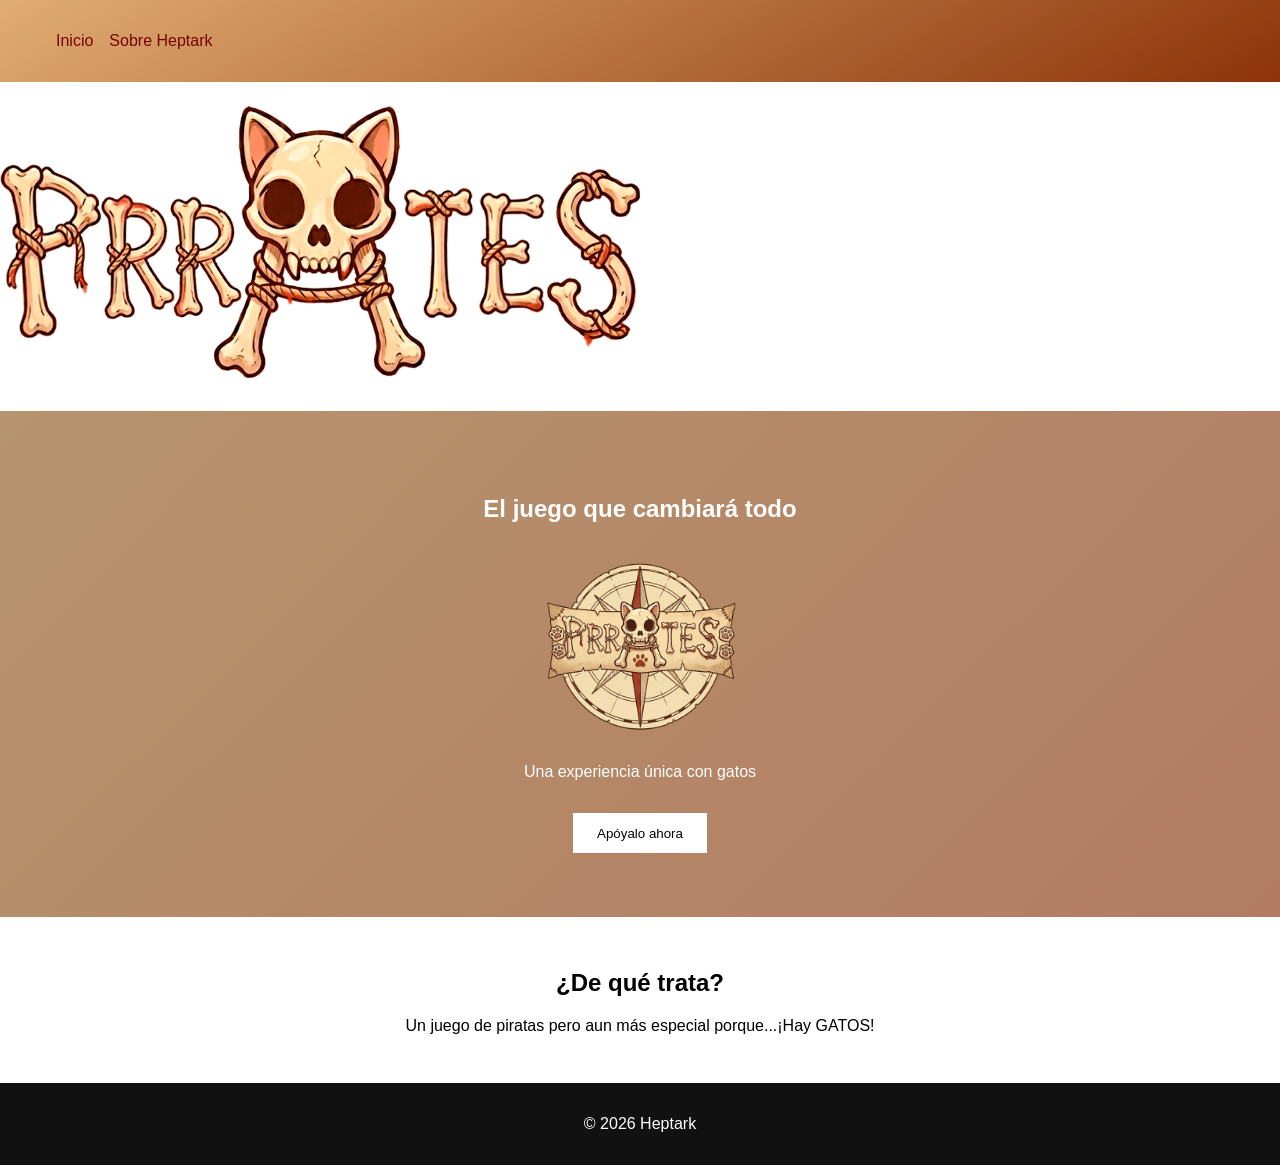
==== index.html @ edb07235 "Añadidos los logos y cambiado algunos estilos" ====
<!DOCTYPE html>
<html lang="es">
<head>
    <meta charset="UTF-8">
    <meta name="viewport" content="width=device-width, initial-scale=1.0">
    <title>Prrates & Dogs</title>
    <link rel="stylesheet" href="styles/styles.css">
    <link rel="icon" type="image/x-icon" href="img/iconCatSquel.ico">
</head>
<body>
    
  <nav class="navbar">
    <ul>
      <li><a href="index.html">Inicio</a></li>
      <li><a href="screens/team.html">Sobre Heptark</a></li>
    </ul>
  </nav>
    <h1><img src="img/PrrAtes.png" alt="Prrates" title="Prrates"
width="50%" height="50%"/></h1>

  <section class="hero">
    <h1>El juego que cambiará todo</h1>
    <img src="img/LogoPrrates.png" alt="Logo Prrates" title="Logo Prrates"
width="200px" height="200px"/>
    <p>Una experiencia única con gatos</p>
    <button>Apóyalo ahora</button>
  </section>

  <section class="content">
    <h2>¿De qué trata?</h2>
    <p>
      Un juego de piratas pero aun más especial porque...¡Hay GATOS!
    </p>
  </section>

  <footer>
    <p>© 2026 Heptark</p>
  </footer>

</body>
</html>
---- styles/styles.css ----
body {
  margin: 0;
  font-family: Arial, sans-serif;
}

.navbar {
  background: linear-gradient(150deg, #e0ad73, #8d3309);
  color: white;
  padding: 1rem;
  display: flex;
  justify-content: space-between;
  align-items: center;
}

.navbar ul {
  list-style: none;
  display: flex;
  gap: 1rem;
}

.navbar a {
  color: rgb(119, 4, 4);
  text-decoration: none;
  align-items: center;
}

.hero {
  background: linear-gradient(135deg, #b6946d, #b37c62);
  color: white;
  text-align: center;
  padding: 4rem 2rem;
}

.hero button {
  background: white;
  color: black;
  border: none;
  padding: 0.8rem 1.5rem;
  cursor: pointer;
  margin-top: 1rem;
}

.content {
  padding: 2rem;
  text-align: center;
}

footer {
  background: #111;
  color: white;
  text-align: center;
  padding: 1rem;
}
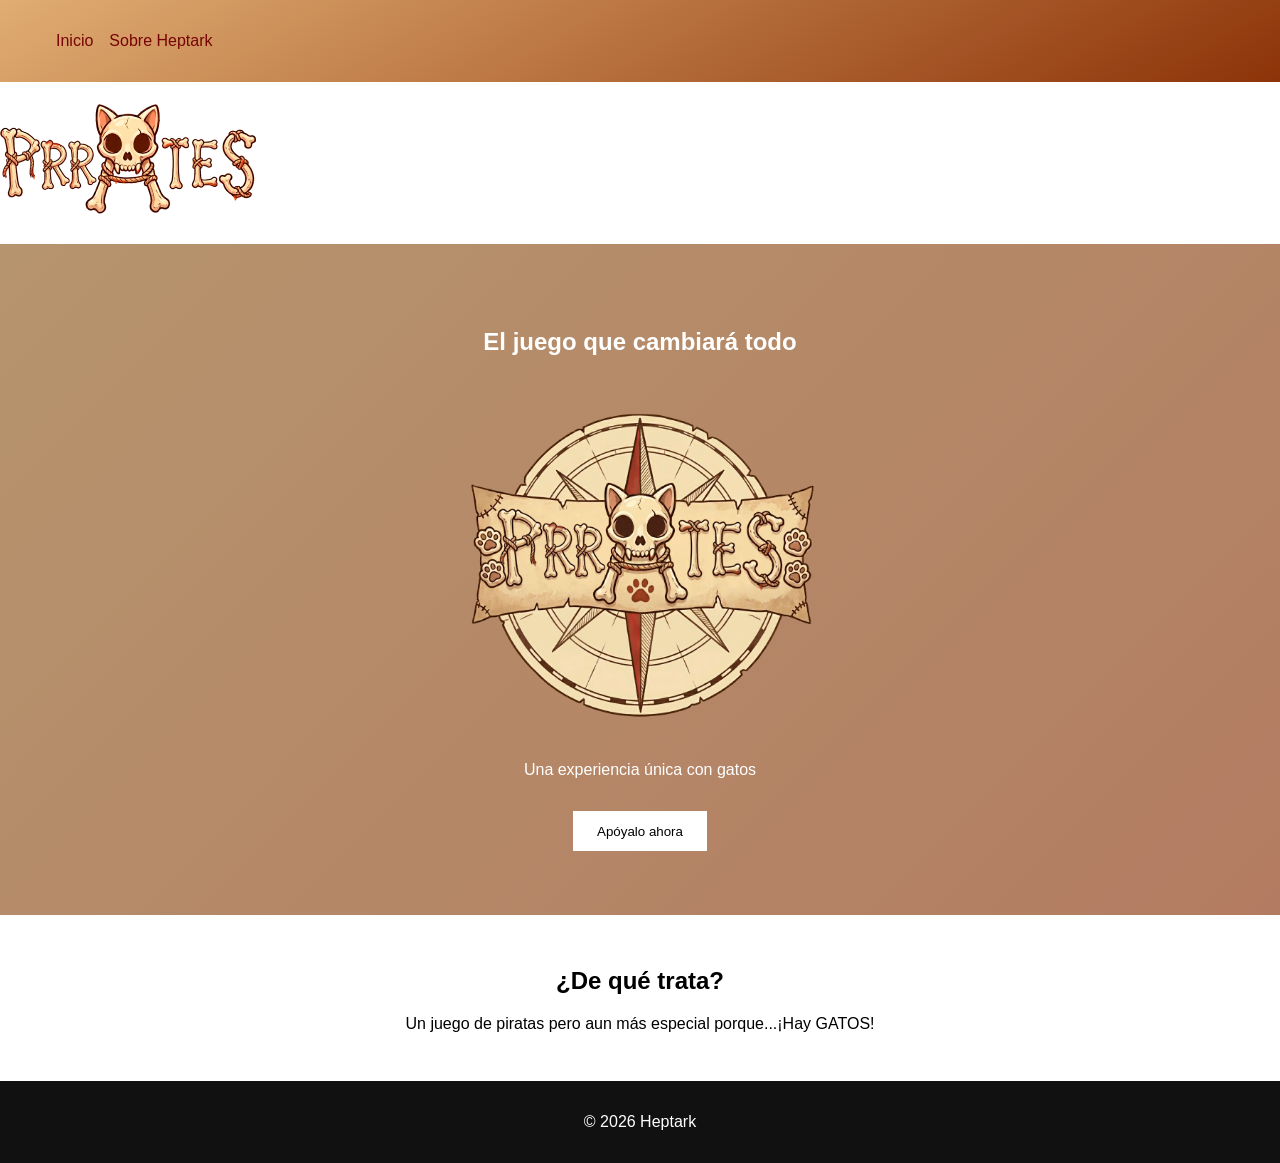
==== commit 69a1309f: "Ajuste de tamaños" ====
--- a/index.html
+++ b/index.html
@@ -16,12 +16,12 @@
     </ul>
   </nav>
     <h1><img src="img/PrrAtes.png" alt="Prrates" title="Prrates"
-width="50%" height="50%"/></h1>
+width="20%" height="20%"/></h1>
 
   <section class="hero">
     <h1>El juego que cambiará todo</h1>
     <img src="img/LogoPrrates.png" alt="Logo Prrates" title="Logo Prrates"
-width="200px" height="200px"/>
+width="30%" height="30%"/>
     <p>Una experiencia única con gatos</p>
     <button>Apóyalo ahora</button>
   </section>
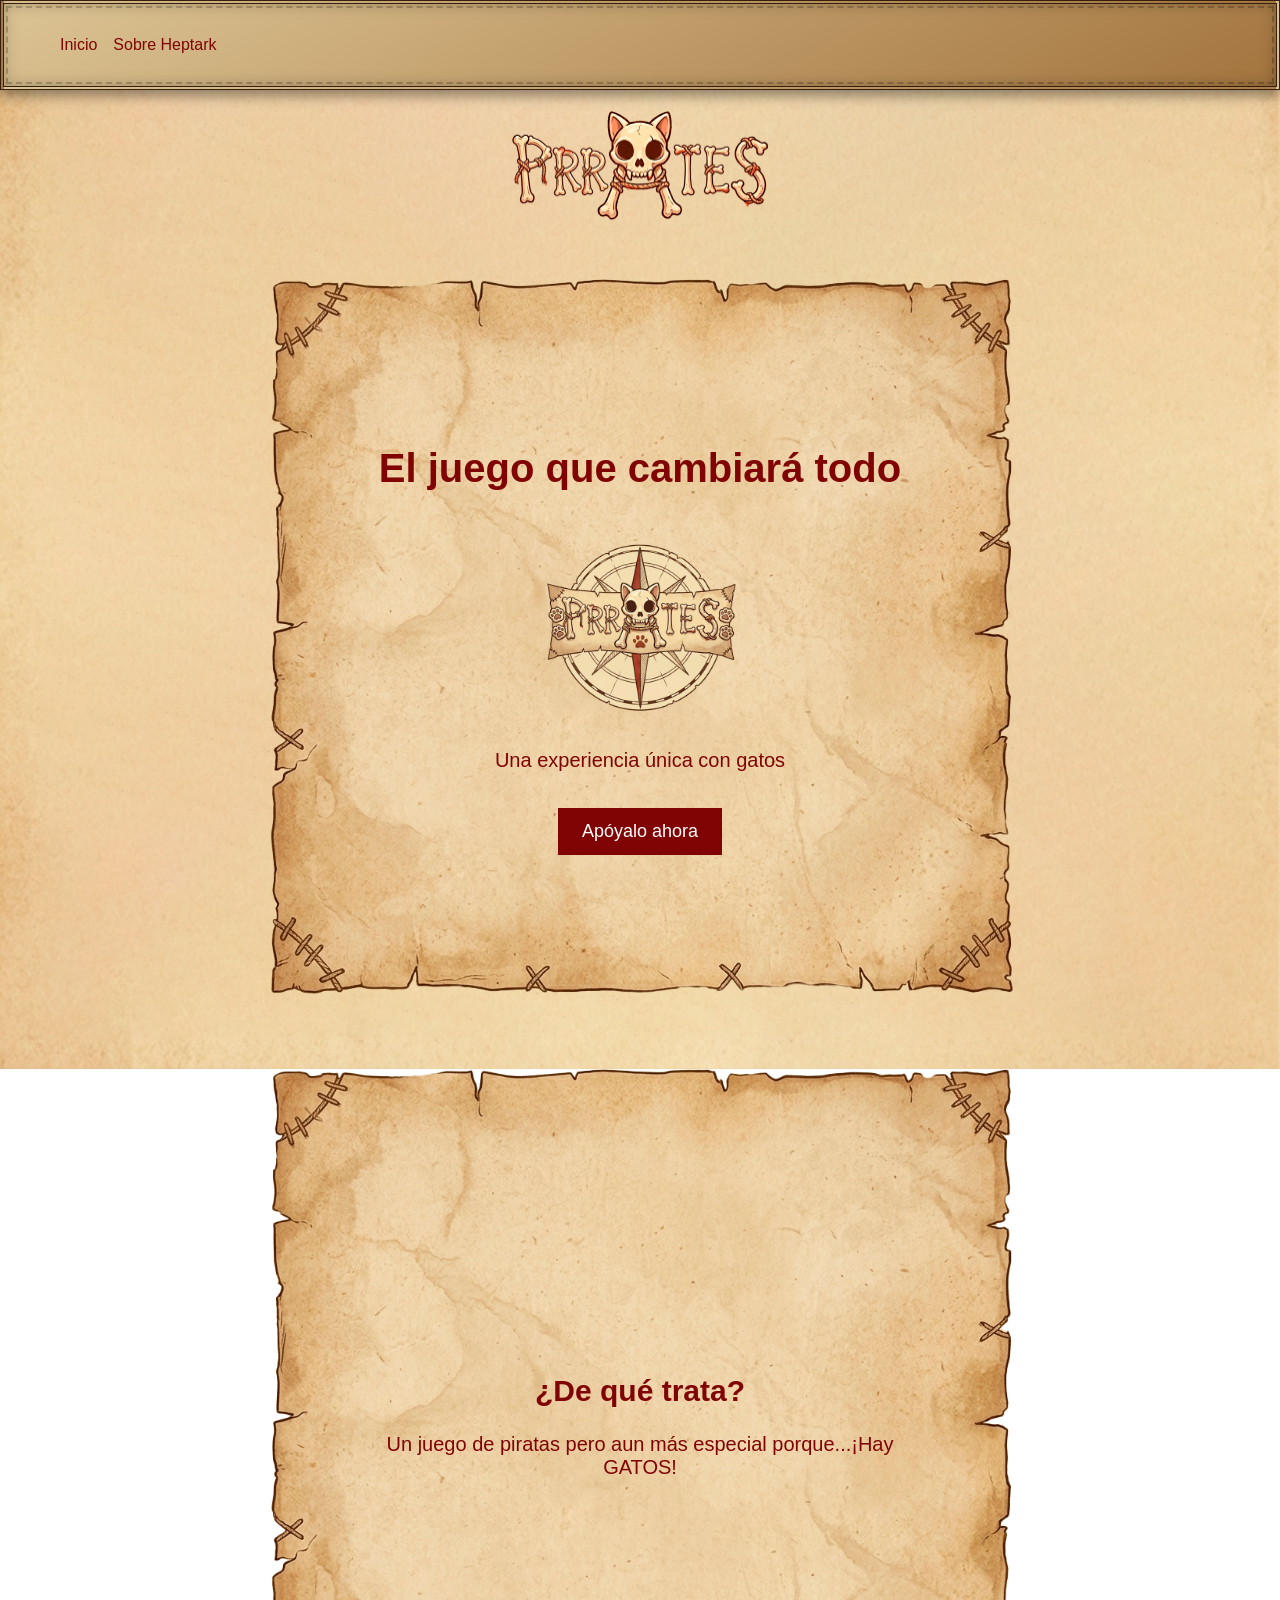
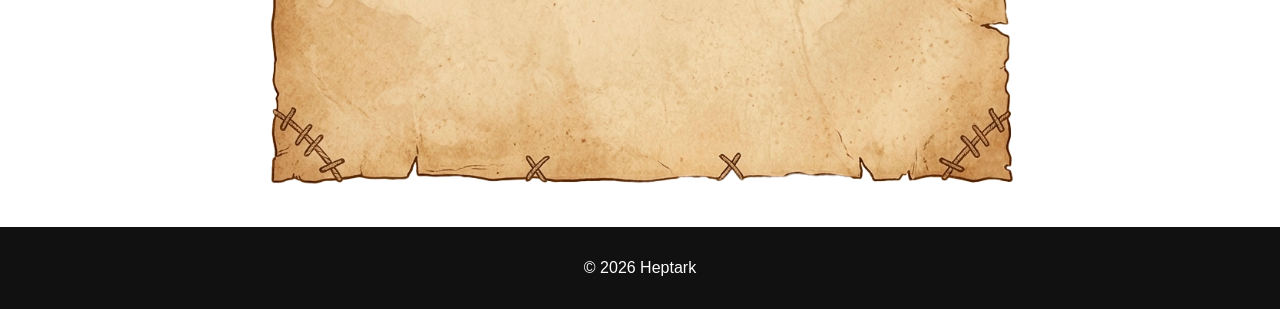
==== commit fcb7eafc: "Añadidas imagenes de fondo secciones y ajuste de navbar y estilos de encabezados y boton, añadido pa" ====
--- a/index.html
+++ b/index.html
@@ -15,22 +15,38 @@
       <li><a href="screens/team.html">Sobre Heptark</a></li>
     </ul>
   </nav>
+
+   <section class="title">
     <h1><img src="img/PrrAtes.png" alt="Prrates" title="Prrates"
 width="20%" height="20%"/></h1>
+   </section>
 
-  <section class="hero">
-    <h1>El juego que cambiará todo</h1>
-    <img src="img/LogoPrrates.png" alt="Logo Prrates" title="Logo Prrates"
-width="30%" height="30%"/>
-    <p>Una experiencia única con gatos</p>
-    <button>Apóyalo ahora</button>
-  </section>
+ <section class="content">
+  <div class="folio">
+    <img src="img/hoja.png" class="folio-bg">
+
+    <div class="folio-content">
+      <h1>El juego que cambiará todo</h1>
+
+      <img src="img/LogoPrrates.png" alt="Logo Prrates" width="30%">
+
+      <p>Una experiencia única con gatos</p>
+      <button>Apóyalo ahora</button>
+    </div>
+  </div>
+</section>
 
   <section class="content">
+    <div class="folio">
+    <img src="img/hoja.png" class="folio-bg">
+
+    <div class="folio-content">
     <h2>¿De qué trata?</h2>
     <p>
       Un juego de piratas pero aun más especial porque...¡Hay GATOS!
     </p>
+        </div>
+  </div>
   </section>
 
   <footer>
--- a/styles/styles.css
+++ b/styles/styles.css
@@ -1,15 +1,33 @@
+.title {
+  text-align: center;
+}
+
 body {
   margin: 0;
   font-family: Arial, sans-serif;
+  background-image: url("../img/Fondo.png");
+  background-size: cover;
+  background-position: center;
+  background-repeat: no-repeat;
+  background-attachment: fixed;
 }
 
 .navbar {
-  background: linear-gradient(150deg, #e0ad73, #8d3309);
+  background: linear-gradient(150deg, #dcc494, #a3743e);
   color: white;
+
   padding: 1rem;
   display: flex;
   justify-content: space-between;
   align-items: center;
+
+  border: 4.5px double #36210f;
+
+  box-shadow: 
+    inset 0 0 15px rgba(0,0,0,0.25),
+    0 6px 12px rgba(0,0,0,0.4);
+  outline: 2px dashed rgba(0,0,0,0.2);
+  outline-offset: -8px;
 }
 
 .navbar ul {
@@ -19,30 +37,64 @@
 }
 
 .navbar a {
-  color: rgb(119, 4, 4);
+  color: rgb(128, 4, 4);
   text-decoration: none;
   align-items: center;
 }
 
-.hero {
-  background: linear-gradient(135deg, #b6946d, #b37c62);
-  color: white;
+.content {
+  color: rgb(128, 4, 4);
   text-align: center;
-  padding: 4rem 2rem;
 }
 
-.hero button {
-  background: white;
-  color: black;
+.folio {
+  position: relative;
+  width: 100%;
+  max-width: 800px;
+  margin: 1rem auto;
+}
+
+.folio-bg {
+  width: 100%;
+  display: block;
+}
+
+.folio-content {
+  position: absolute;
+  top: 50%;
+  left: 50%;
+  transform: translate(-50%, -50%);
+  width: 70%;
+  text-align: center;
+
+  font-size: clamp(16px, 2vw, 20px);
+}
+
+.folio-content h1 {
+  font-size: clamp(24px, 4vw, 40px);
+}
+
+.folio-content h2 {
+  font-size: clamp(20px, 3vw, 30px);
+}
+
+.folio-content p {
+  font-size: clamp(16px, 2.2vw, 20px);
+}
+
+.folio-content img {
+  width: clamp(80px, 100%, 200px);
+  height: auto;
+}
+
+.content button {
+  background: rgb(128, 4, 4);
+  font-size: clamp(14px, 2vw, 18px);
+  color: rgb(255, 255, 255);
   border: none;
   padding: 0.8rem 1.5rem;
   cursor: pointer;
   margin-top: 1rem;
-}
-
-.content {
-  padding: 2rem;
-  text-align: center;
 }
 
 footer {
@@ -50,4 +102,31 @@
   color: white;
   text-align: center;
   padding: 1rem;
+}
+
+
+@media (max-width: 600px) {
+
+  .folio-content h1 {
+    font-size: 16px;
+  }
+
+  .folio-content h2 {
+    font-size: 14px;
+  }
+
+  .folio-content p {
+    font-size: 12px;
+  }
+
+  .content button {
+    font-size: 8px;
+    padding: 0.8rem 1.5rem;
+  }
+
+  .folio-content img {
+  width: clamp(80px, 50%, 200px);
+  height: auto;
+}
+
 }
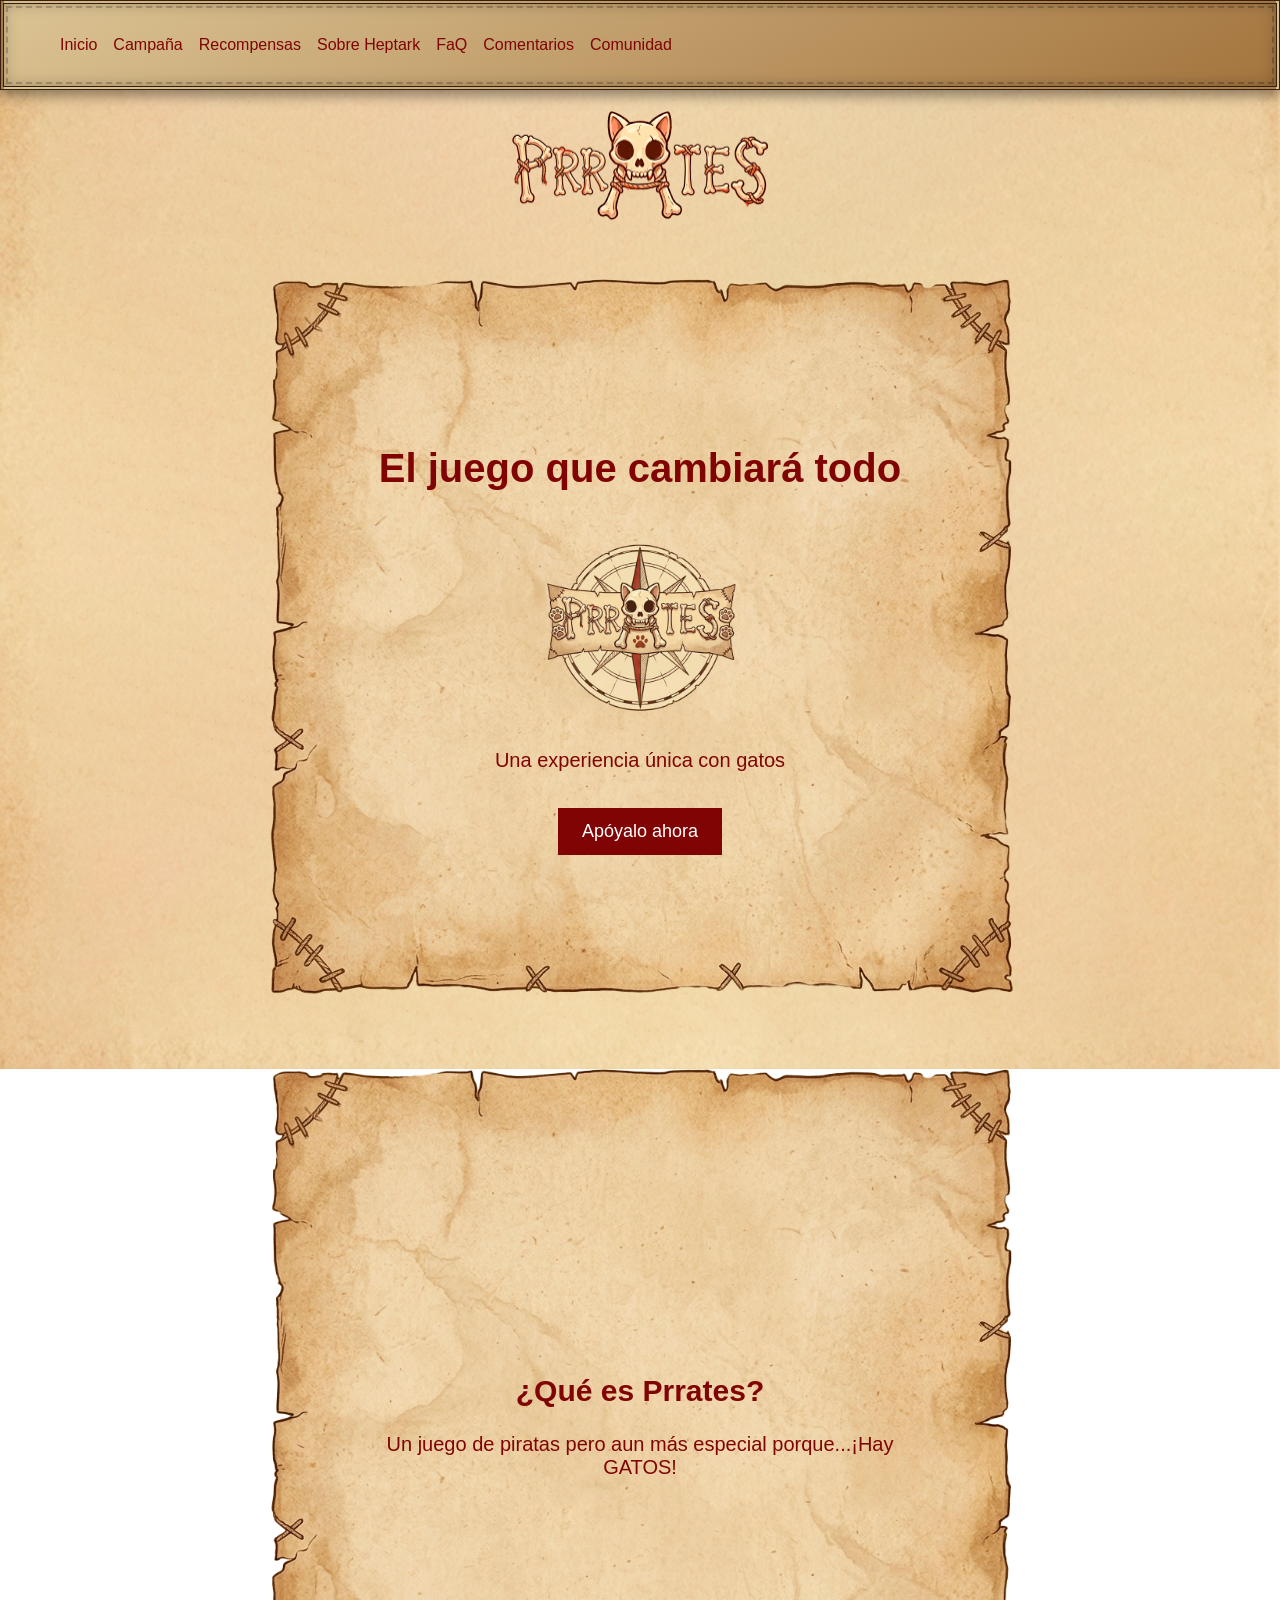
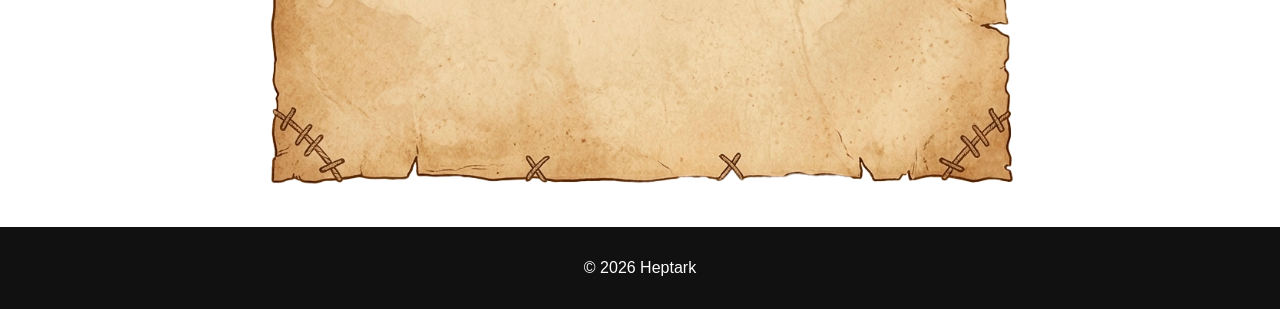
==== commit 7ae4f002: "Añadido estilo de letra" ====
--- a/index.html
+++ b/index.html
@@ -12,7 +12,12 @@
   <nav class="navbar">
     <ul>
       <li><a href="index.html">Inicio</a></li>
+      <li><a href="screens/campain.html">Campaña</a></li>
+      <li><a href="screens/rewards.html">Recompensas</a></li>
       <li><a href="screens/team.html">Sobre Heptark</a></li>
+      <li><a href="screens/faq.html">FaQ</a></li>
+      <li><a href="screens/comments.html">Comentarios</a></li>
+      <li><a href="screens/community.html">Comunidad</a></li>
     </ul>
   </nav>
 
@@ -41,7 +46,7 @@
     <img src="img/hoja.png" class="folio-bg">
 
     <div class="folio-content">
-    <h2>¿De qué trata?</h2>
+    <h2>¿Qué es Prrates?</h2>
     <p>
       Un juego de piratas pero aun más especial porque...¡Hay GATOS!
     </p>
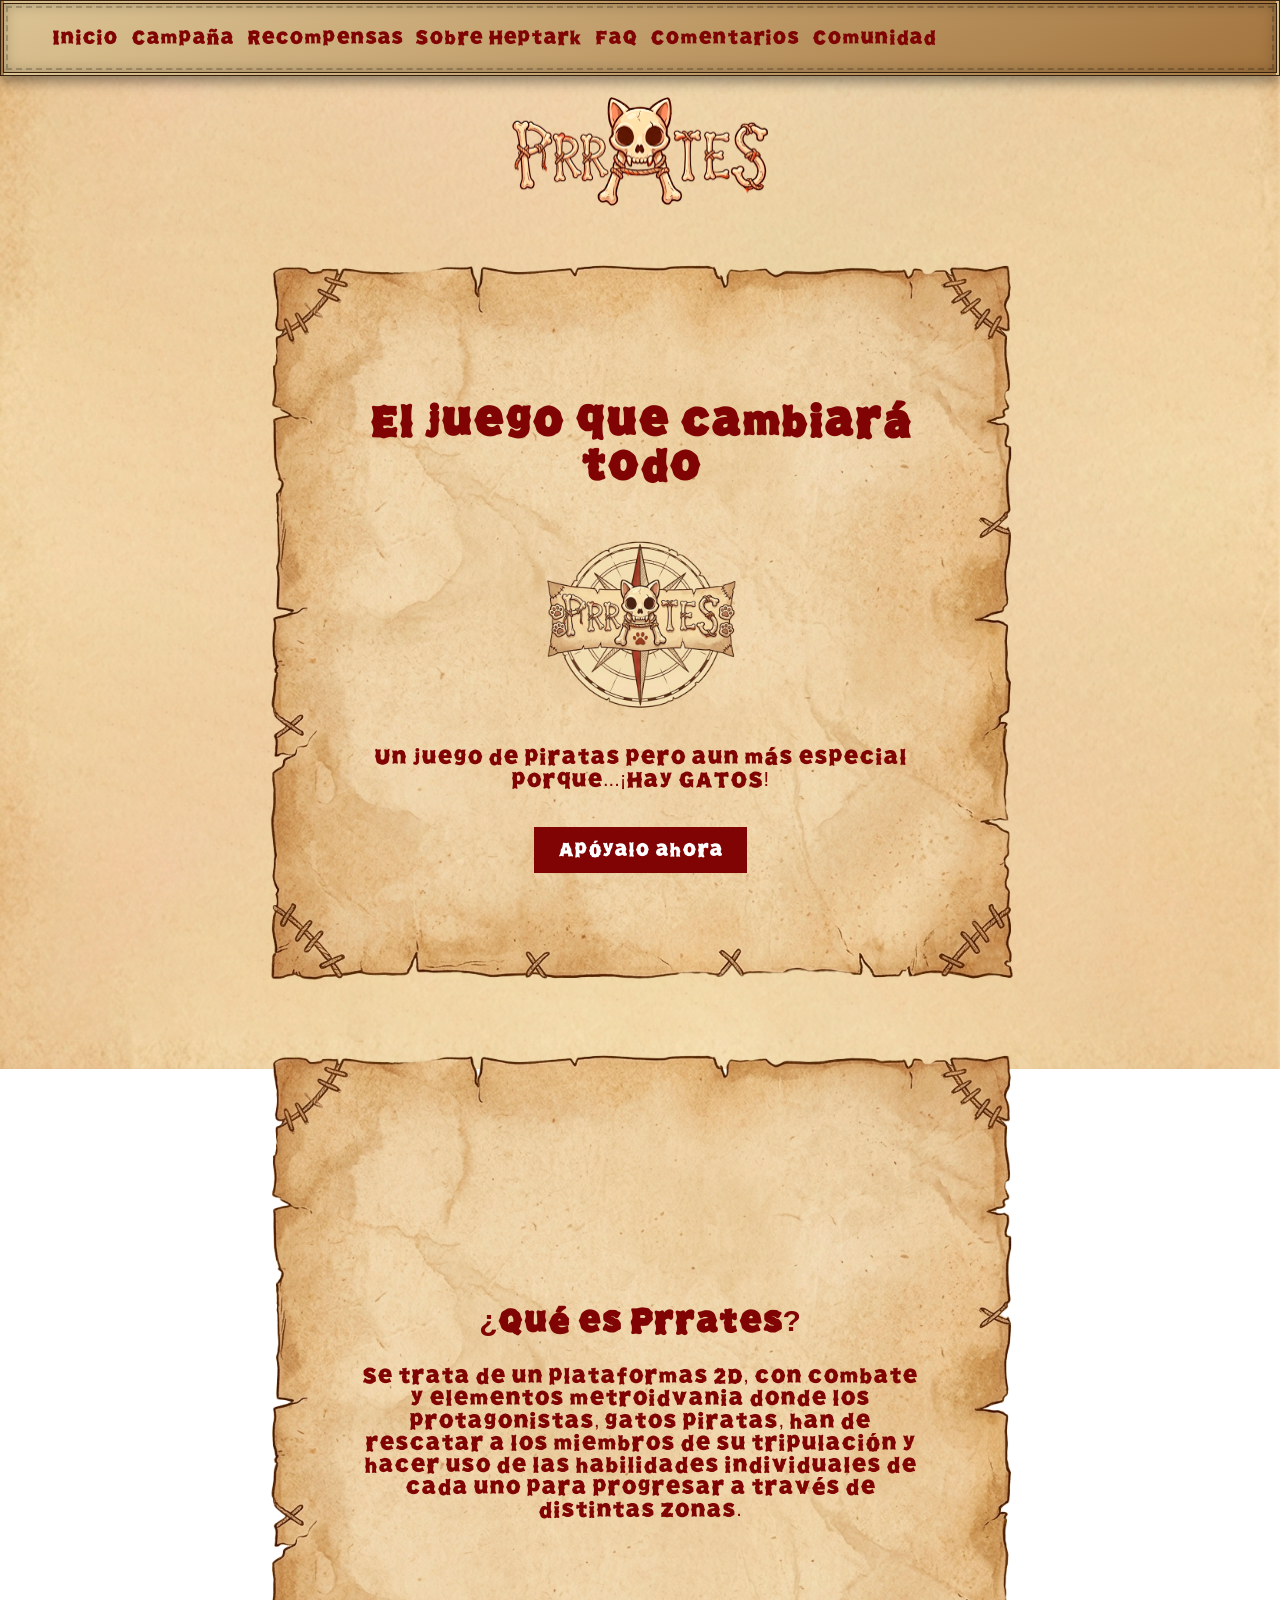
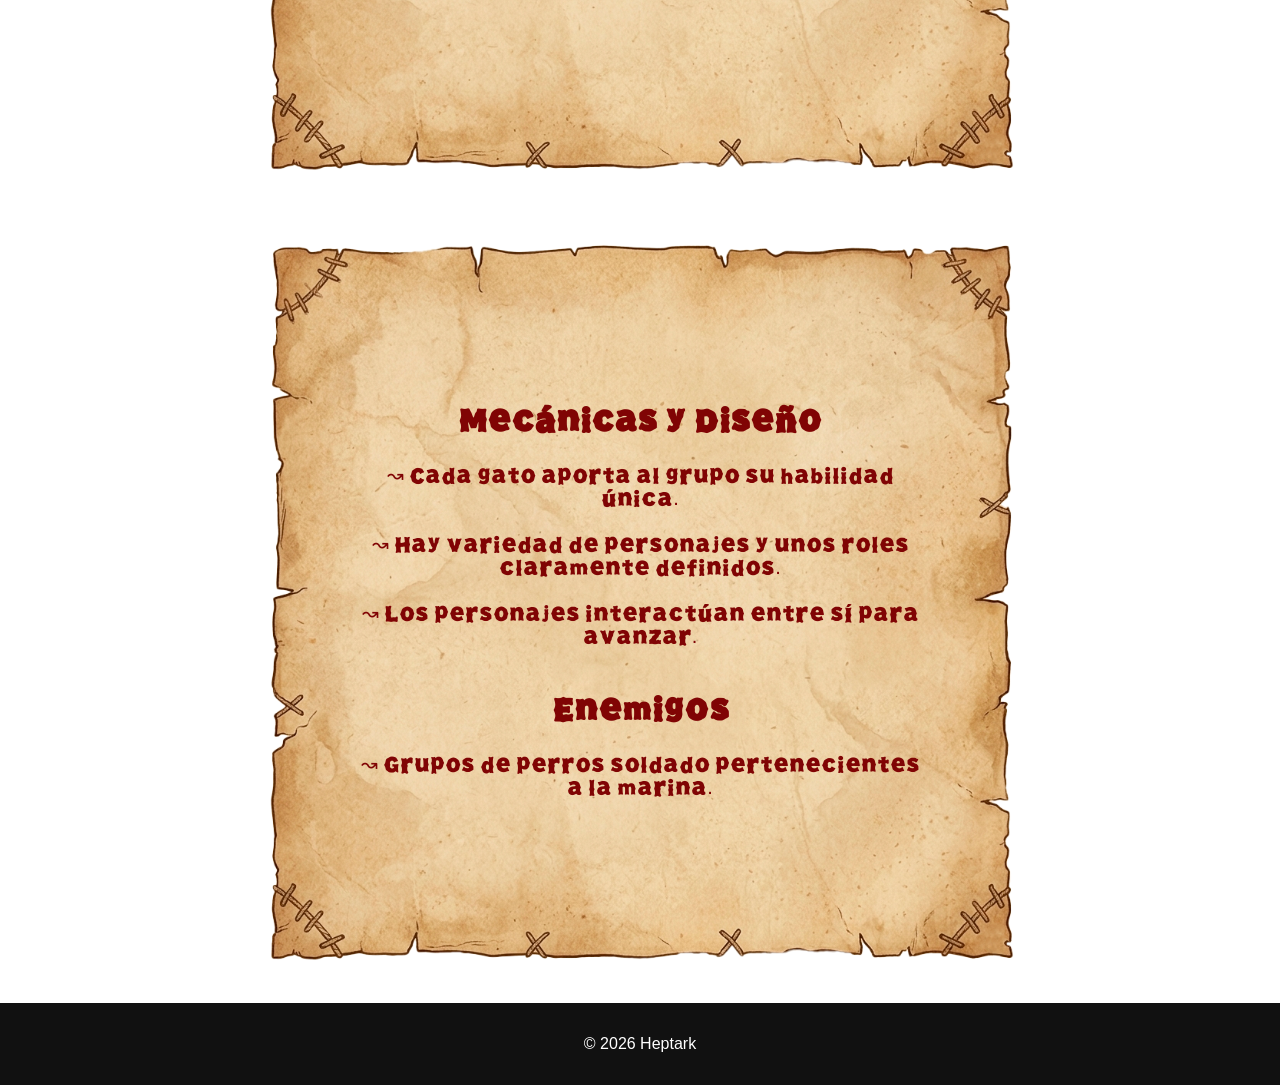
==== commit 8e442a73: "campain, faq, team, styles" ====
--- a/index.html
+++ b/index.html
@@ -35,7 +35,7 @@
 
       <img src="img/LogoPrrates.png" alt="Logo Prrates" width="30%">
 
-      <p>Una experiencia única con gatos</p>
+      <p>  Un juego de piratas pero aun más especial porque...¡Hay GATOS!</p>
       <button>Apóyalo ahora</button>
     </div>
   </div>
@@ -48,7 +48,29 @@
     <div class="folio-content">
     <h2>¿Qué es Prrates?</h2>
     <p>
-      Un juego de piratas pero aun más especial porque...¡Hay GATOS!
+      Se trata de un plataformas 2D, con combate y elementos metroidvania donde los protagonistas, gatos piratas, han de rescatar a los miembros de su tripulación y hacer uso de las habilidades individuales de cada uno para progresar a través de distintas zonas.
+  
+    </p>
+        </div>
+  </div>
+  </section>
+
+    <section class="content">
+    <div class="folio">
+    <img src="img/hoja.png" class="folio-bg">
+
+    <div class="folio-content">
+    <h2>Mecánicas y Diseño</h2>
+    <p>
+      ↝ Cada gato aporta al grupo su habilidad única. <br><br>
+
+      ↝ Hay variedad de personajes y unos roles claramente definidos. <br><br>
+
+     ↝ Los personajes interactúan entre sí para avanzar. <br><br>
+
+    </p>
+    <h2>Enemigos</h2>
+     <p>↝ Grupos de perros soldado pertenecientes a la marina.
     </p>
         </div>
   </div>
--- a/styles/styles.css
+++ b/styles/styles.css
@@ -12,12 +12,20 @@
   background-attachment: fixed;
 }
 
+@font-face {
+  font-family: 'Prrates';
+  src: url('../ttfs/Prrates-Regular.ttf') format('truetype');
+  font-weight: normal;
+  font-style: normal;
+}
+
 .navbar {
   background: linear-gradient(150deg, #dcc494, #a3743e);
   color: white;
 
-  padding: 1rem;
+  padding: 0.5rem;
   display: flex;
+  flex-wrap: wrap;
   justify-content: space-between;
   align-items: center;
 
@@ -33,18 +41,21 @@
 .navbar ul {
   list-style: none;
   display: flex;
-  gap: 1rem;
+  gap: clamp(0.6rem, 1vw, 1rem);
 }
 
 .navbar a {
   color: rgb(128, 4, 4);
+  font-size: clamp(12px, 1.5vw, 18px);
   text-decoration: none;
   align-items: center;
+  font-family: 'Prrates', Arial, sans-serif;
 }
 
 .content {
   color: rgb(128, 4, 4);
   text-align: center;
+  font-family: 'Prrates', Arial, sans-serif;
 }
 
 .folio {
@@ -95,6 +106,7 @@
   padding: 0.8rem 1.5rem;
   cursor: pointer;
   margin-top: 1rem;
+  font-family: 'Prrates', Arial, sans-serif;
 }
 
 footer {
@@ -107,16 +119,35 @@
 
 @media (max-width: 600px) {
 
+   .navbar {
+    flex-direction: column;
+    gap: 0.5rem;
+  }
+
+  .navbar ul {
+    flex-wrap: wrap;
+    padding-inline: 0px;
+    justify-content: center;
+  }
+
+  .navbar a {
+    font-size: clamp(8px, 3vw, 12px);
+  }
+
   .folio-content h1 {
-    font-size: 16px;
+    font-size: clamp(12px, 3vw, 16px);
   }
 
   .folio-content h2 {
-    font-size: 14px;
+    font-size: clamp(10px, 3vw, 14px);
   }
 
   .folio-content p {
-    font-size: 12px;
+    font-size: clamp(8px, 2vw, 12px);
+  }
+
+   .folio-content ul {
+    font-size: clamp(8px, 2vw, 12px);
   }
 
   .content button {
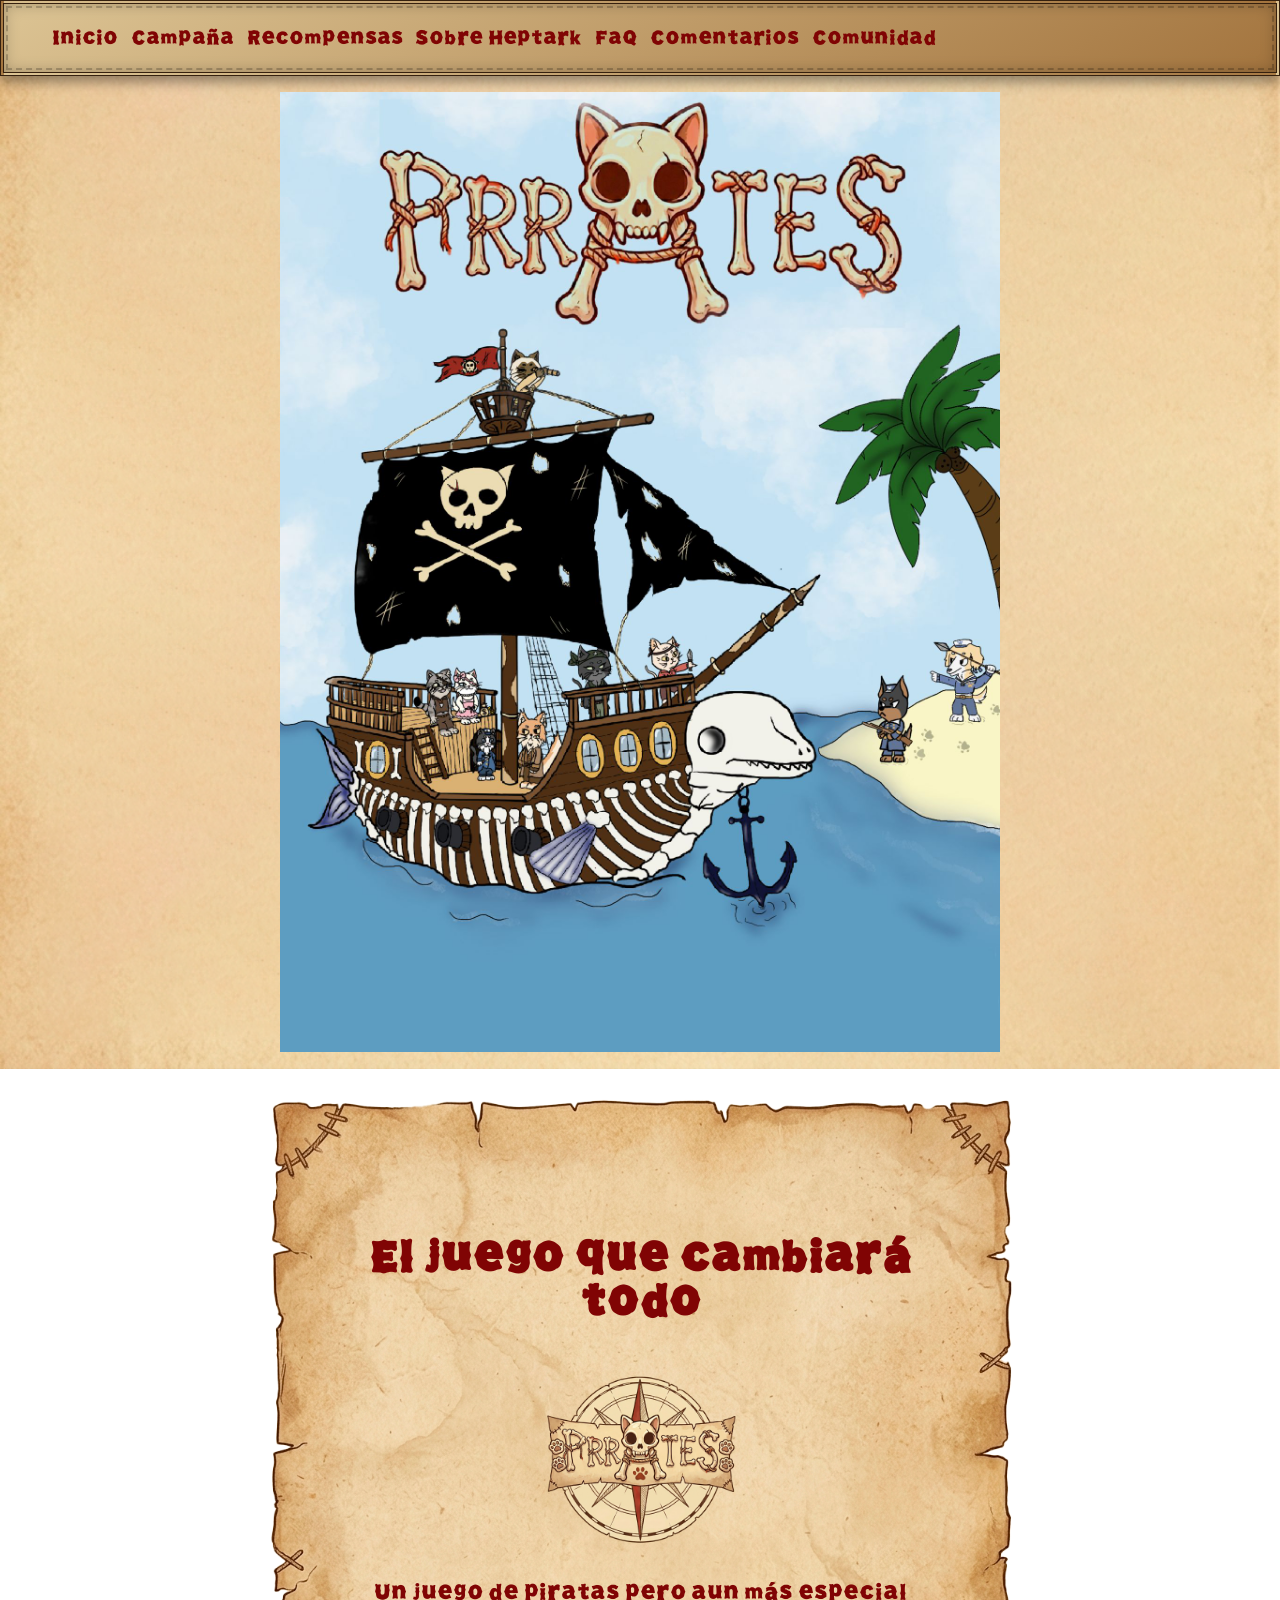
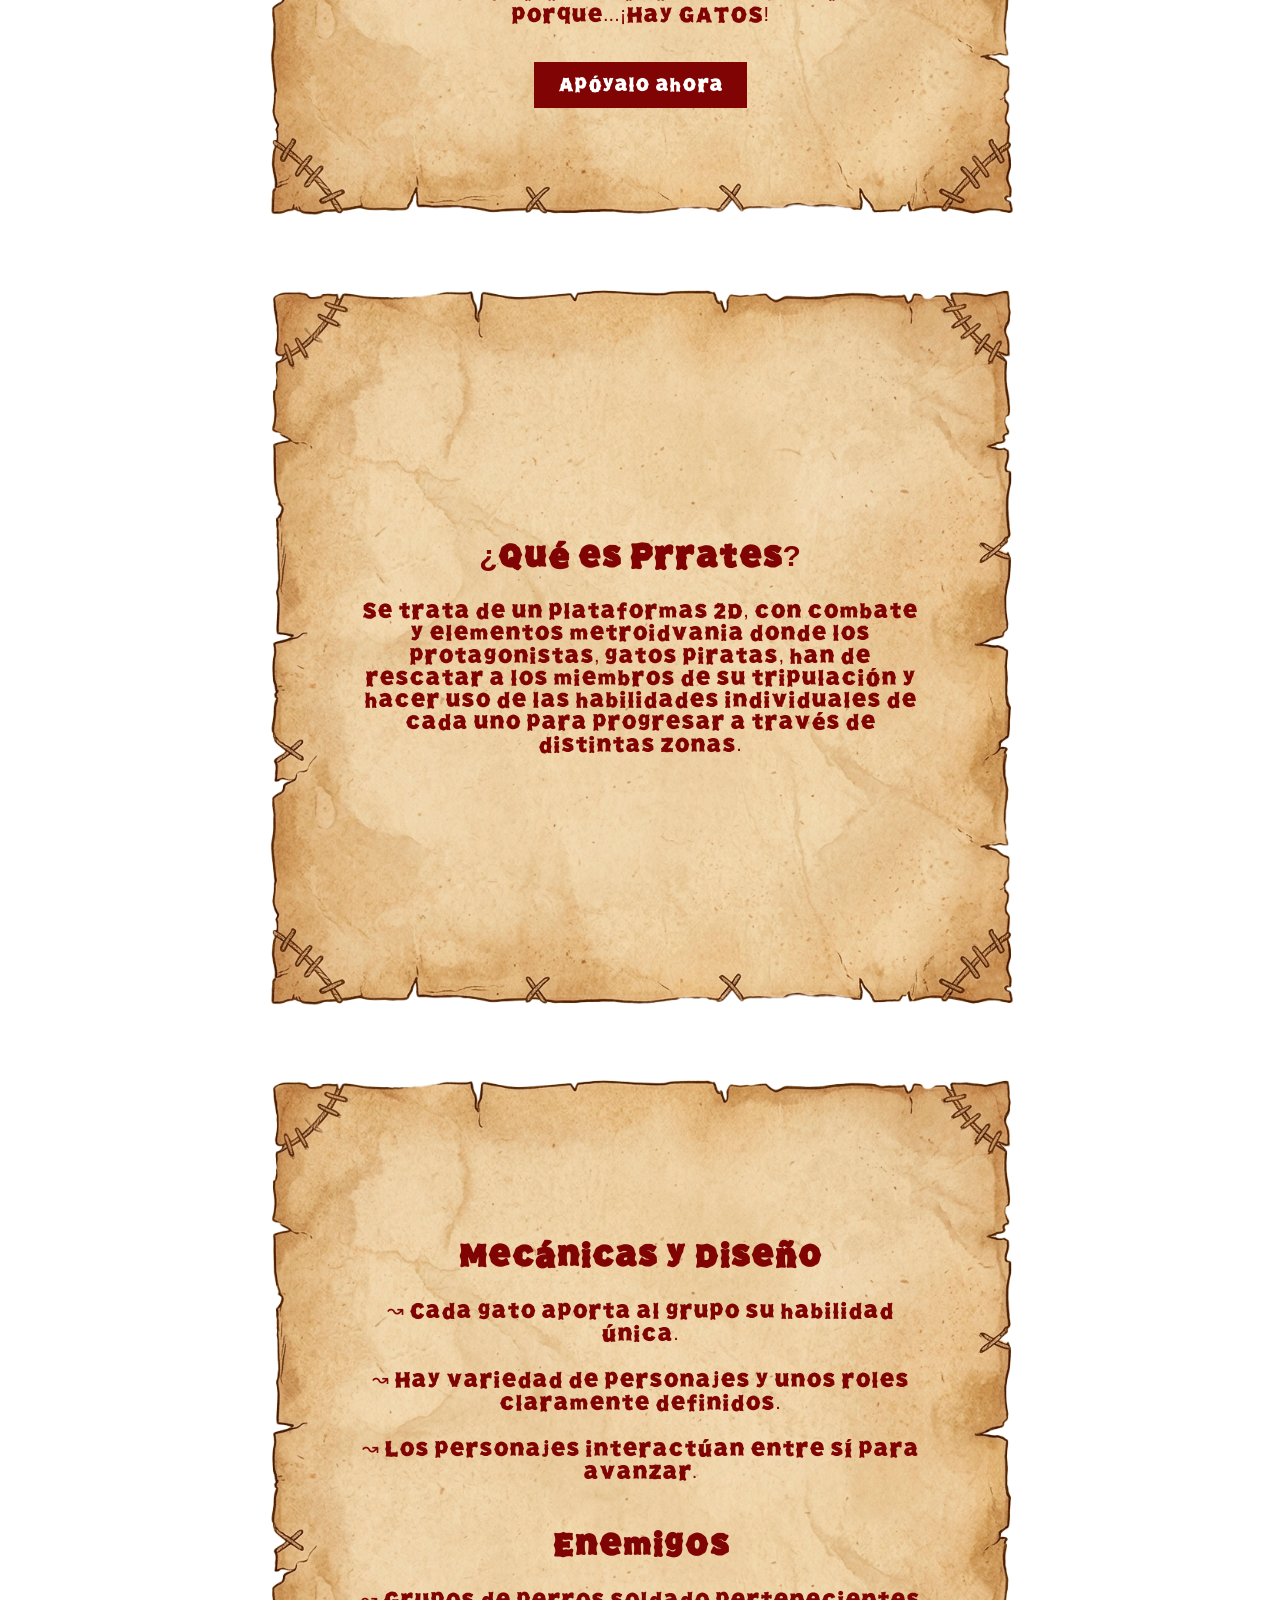
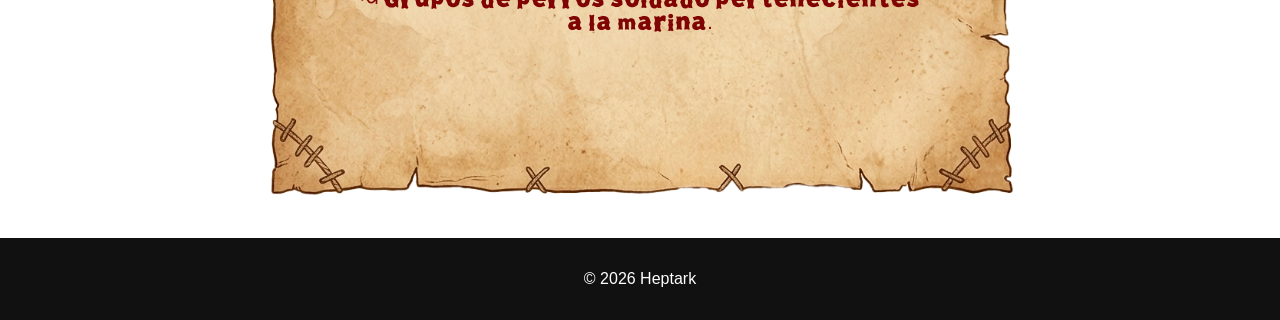
==== commit df486cb6: "Goals y portada" ====
--- a/index.html
+++ b/index.html
@@ -21,10 +21,11 @@
     </ul>
   </nav>
 
-   <section class="title">
-    <h1><img src="img/PrrAtes.png" alt="Prrates" title="Prrates"
-width="20%" height="20%"/></h1>
-   </section>
+    <section class="content">
+  <div class="folio">
+    <img src="img/portada.jpeg" class="folio-portada">
+  </div>
+</section>
 
  <section class="content">
   <div class="folio">
--- a/styles/styles.css
+++ b/styles/styles.css
@@ -68,6 +68,15 @@
 .folio-bg {
   width: 100%;
   display: block;
+}
+
+.folio-portada {
+  position: relative;
+  align-items: center;
+  width: 90%;
+  display: block;
+  max-width: 800px;
+  margin: 1rem auto;
 }
 
 .folio-content {
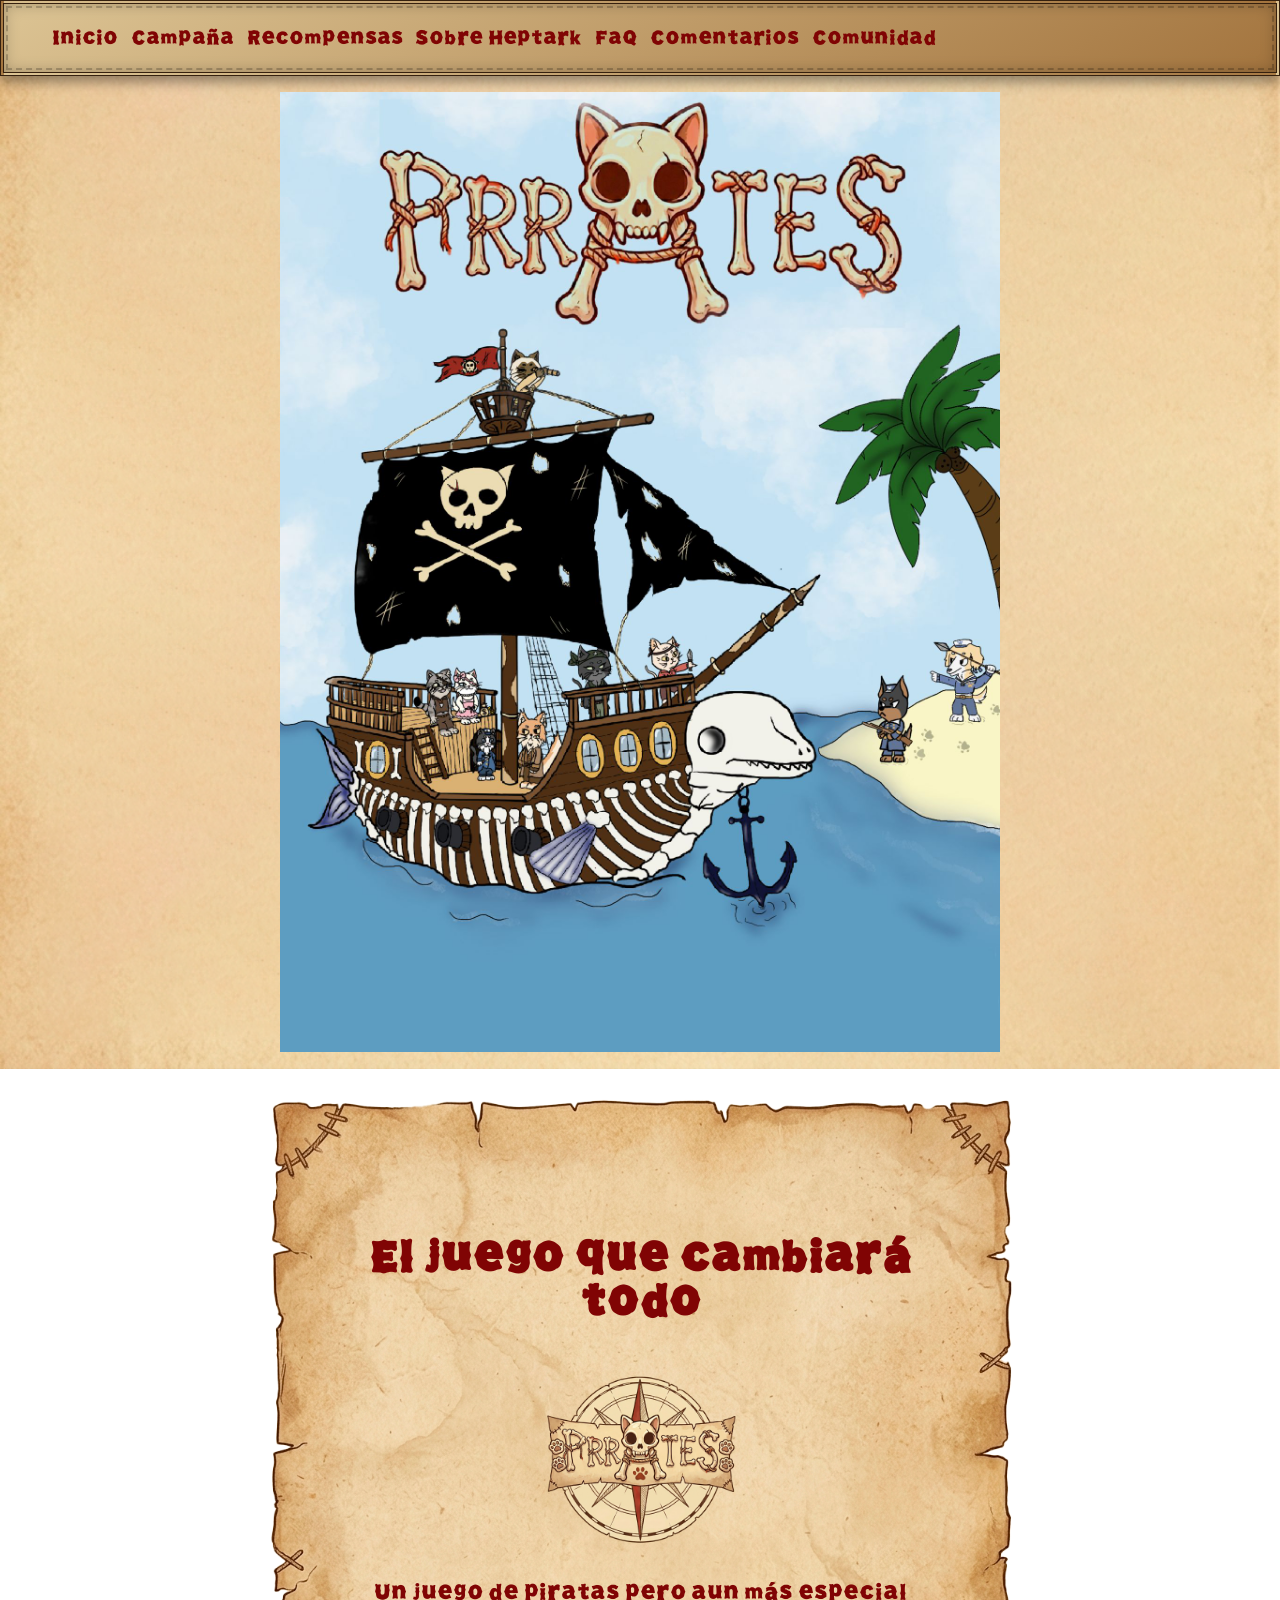
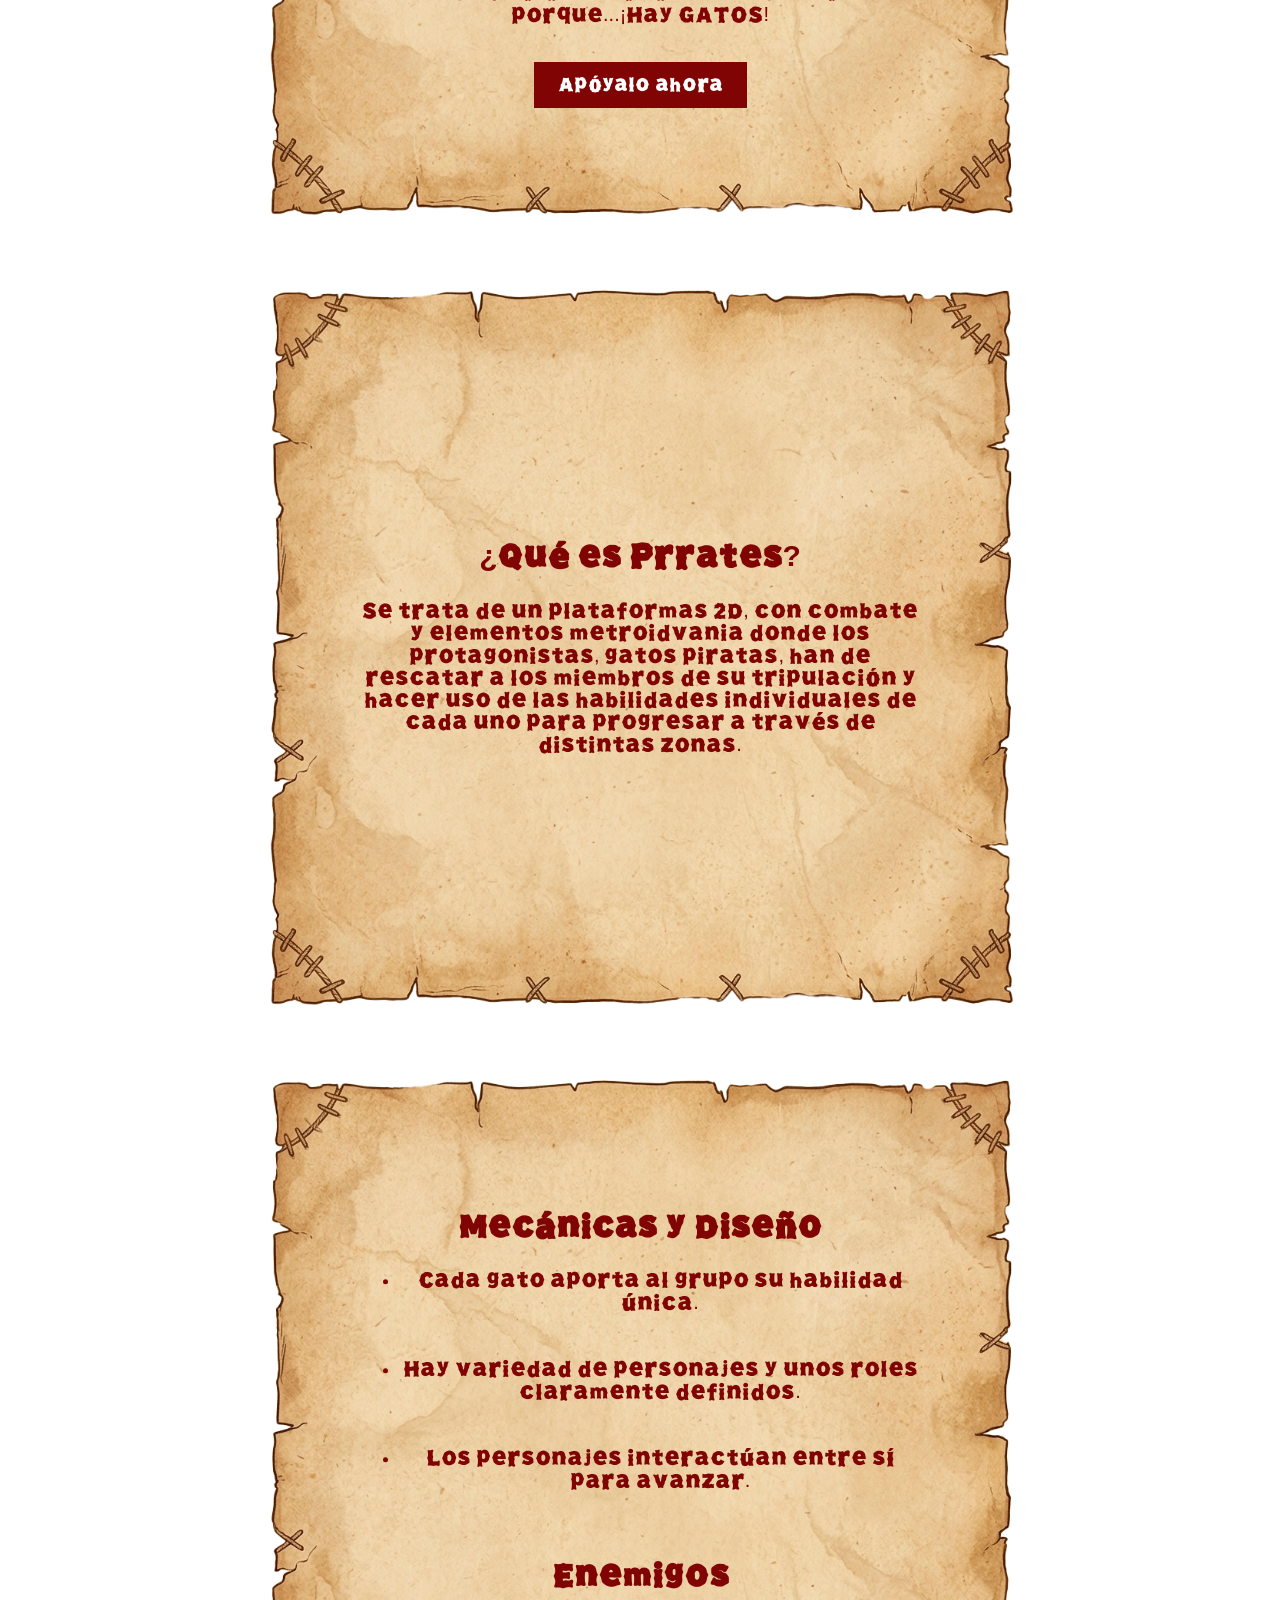
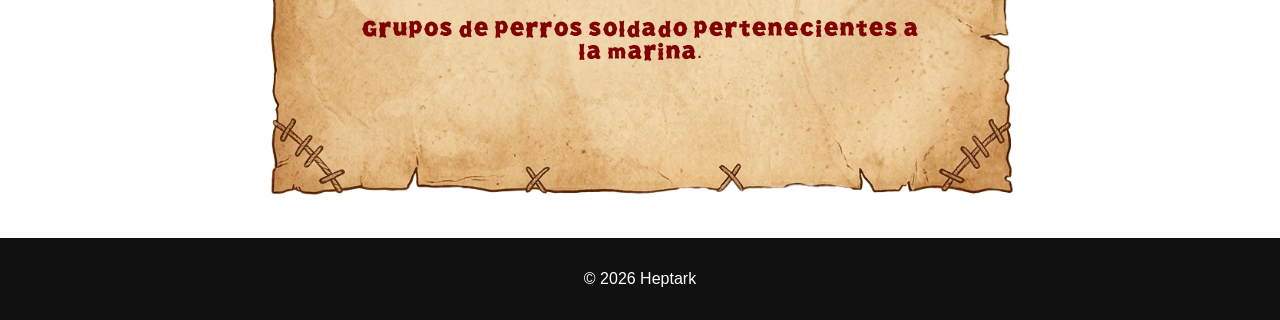
==== commit 781fec9f: "Comentarios y comunidad" ====
--- a/index.html
+++ b/index.html
@@ -37,7 +37,9 @@
       <img src="img/LogoPrrates.png" alt="Logo Prrates" width="30%">
 
       <p>  Un juego de piratas pero aun más especial porque...¡Hay GATOS!</p>
-      <button>Apóyalo ahora</button>
+     <a href="screens/campain.html">
+  <button>Apóyalo ahora</button>
+</a>
     </div>
   </div>
 </section>
@@ -63,15 +65,15 @@
     <div class="folio-content">
     <h2>Mecánicas y Diseño</h2>
     <p>
-      ↝ Cada gato aporta al grupo su habilidad única. <br><br>
-
-      ↝ Hay variedad de personajes y unos roles claramente definidos. <br><br>
-
-     ↝ Los personajes interactúan entre sí para avanzar. <br><br>
+      <ul>
+        <li>Cada gato aporta al grupo su habilidad única.</li> <br><br>
+        <li>Hay variedad de personajes y unos roles claramente definidos.</li> <br><br>
+        <li>Los personajes interactúan entre sí para avanzar.</li> <br><br>
+     </ul>
 
     </p>
     <h2>Enemigos</h2>
-     <p>↝ Grupos de perros soldado pertenecientes a la marina.
+     <p>Grupos de perros soldado pertenecientes a la marina.
     </p>
         </div>
   </div>
--- a/styles/styles.css
+++ b/styles/styles.css
@@ -79,6 +79,7 @@
   margin: 1rem auto;
 }
 
+
 .folio-content {
   position: absolute;
   top: 50%;
@@ -88,6 +89,105 @@
   text-align: center;
 
   font-size: clamp(16px, 2vw, 20px);
+}
+
+.folio-contentpersonaje {
+  position: absolute;
+  top: 50%;
+  left: 50%;
+  transform: translate(-50%, -50%);
+  width: 80%;
+  text-align: center;
+
+  font-size: clamp(16px, 2vw, 20px);
+}
+
+.folio-contentcom {
+  position: absolute;
+  top: 50%;
+  left: 50%;
+  transform: translate(-50%, -50%);
+  width: 150%;
+  text-align: center;
+
+  font-size: clamp(16px, 2vw, 20px);
+}
+
+.folio-contentreconpensa {
+  position: absolute;
+  top: 50%;
+  left: 50%;
+  transform: translate(-50%, -50%);
+  width: 80%;
+  text-align: center;
+
+  font-size: clamp(16px, 2vw, 20px);
+}
+
+.folio-personaje {
+  position: relative;
+  width: 40%;
+  max-width: 800px;
+  margin: 1rem auto;
+}
+
+.folio-personaje img { 
+  width: 100%; 
+  display: block; 
+} 
+
+.folio-com {
+  position: relative;
+  width: 40%;
+  max-width: 800px;
+  margin: 1rem auto;
+}
+
+.folio-com img { 
+  width: 100%; 
+  display: block; 
+} 
+
+.img-hover { 
+  position: absolute; 
+  top: 0; 
+  left: 0; 
+  opacity: 0; 
+} 
+
+.folio-personaje:hover .img-base { 
+  opacity: 0; 
+} 
+
+.folio-personaje:hover .img-hover { 
+  opacity: 1; 
+}
+
+.folio-personajereco {
+  position: relative;
+  width: 60%;
+  max-width: 800px;
+  margin: 1rem auto;
+}
+
+.folio-personajereco img { 
+  width: 100%; 
+  display: block; 
+} 
+
+.img-hover { 
+  position: absolute; 
+  top: 0; 
+  left: 0; 
+  opacity: 0; 
+} 
+
+.folio-personajereco:hover .img-base { 
+  opacity: 0; 
+} 
+
+.folio-personajereco:hover .img-hover { 
+  opacity: 1; 
 }
 
 .folio-content h1 {
@@ -118,6 +218,63 @@
   font-family: 'Prrates', Arial, sans-serif;
 }
 
+video {
+  clip-path: polygon(
+    0% 5%, 3% 0%, 7% 3%, 12% 0%, 18% 4%, 
+    25% 1%, 33% 5%, 30% 0%, 58% 3%, 55% 0%, 
+    63% 4%, 70% 1%, 78% 5%, 95% 0%, 92% 3%, 
+    97% 1%, 100% 4%,
+    98% 30%, 100% 40%, 97% 60%, 100% 80%, 98% 100%,
+    92% 97%, 85% 100%, 78% 96%, 70% 100%, 63% 97%,
+    55% 98%, 38% 96%, 40% 100%, 33% 97%, 25% 100%,
+    18% 96%, 12% 100%, 7% 97%, 3% 100%, 0% 96%,
+    2% 60%, 0% 50%, 3% 40%, 0% 20%
+  );
+}
+
+
+.carrusel {
+  position: relative;
+  overflow: hidden;
+  width: 100%;
+  box-sizing: border-box;
+}
+
+.carrusel-track { 
+  display: flex; 
+  transition: transform 0.5s ease; 
+} 
+
+.carrusel-item {
+  min-width: 100%;
+  box-sizing: border-box;
+}
+ 
+.carrusel-item img {
+  width: 100%;
+  display: block;
+}
+
+.carrusel-btn { 
+  position: absolute; 
+  top: 50%; 
+  transform: translateY(-50%); 
+  background: white; 
+  border: 1px solid #ccc; 
+  border-radius: 50%; 
+  cursor: pointer; 
+} 
+
+.btn-prev { 
+  left: 10px; 
+} 
+
+.btn-next { 
+  right: 10px;
+ }
+
+
+
 footer {
   background: #111;
   color: white;
@@ -160,8 +317,8 @@
   }
 
   .content button {
-    font-size: 8px;
-    padding: 0.8rem 1.5rem;
+    font-size: 6px;
+    padding: 0.4rem 0.8rem;
   }
 
   .folio-content img {
@@ -169,4 +326,34 @@
   height: auto;
 }
 
+.folio-contentpersonaje {
+   font-size: clamp(8px, 2vw, 12px);
+}
+
+.folio-contentreconpensa {
+   font-size: clamp(8px, 2vw, 12px);
+}
+
+.folio-contentcom {
+   font-size: clamp(8px, 2vw, 12px);
+}
+
+ .folio-contentcom h1 {
+    font-size: clamp(12px, 3vw, 16px);
+  }
+
+  .folio-contentcom h2 {
+    font-size: clamp(10px, 3vw, 14px);
+  }
+
+  .folio-contentcom p {
+    font-size: clamp(8px, 2vw, 12px);
+  }
+
+   .carrusel-item img {
+    width: 100%;
+    margin: 0 auto;
+    display: block;
+  }
+
 }
